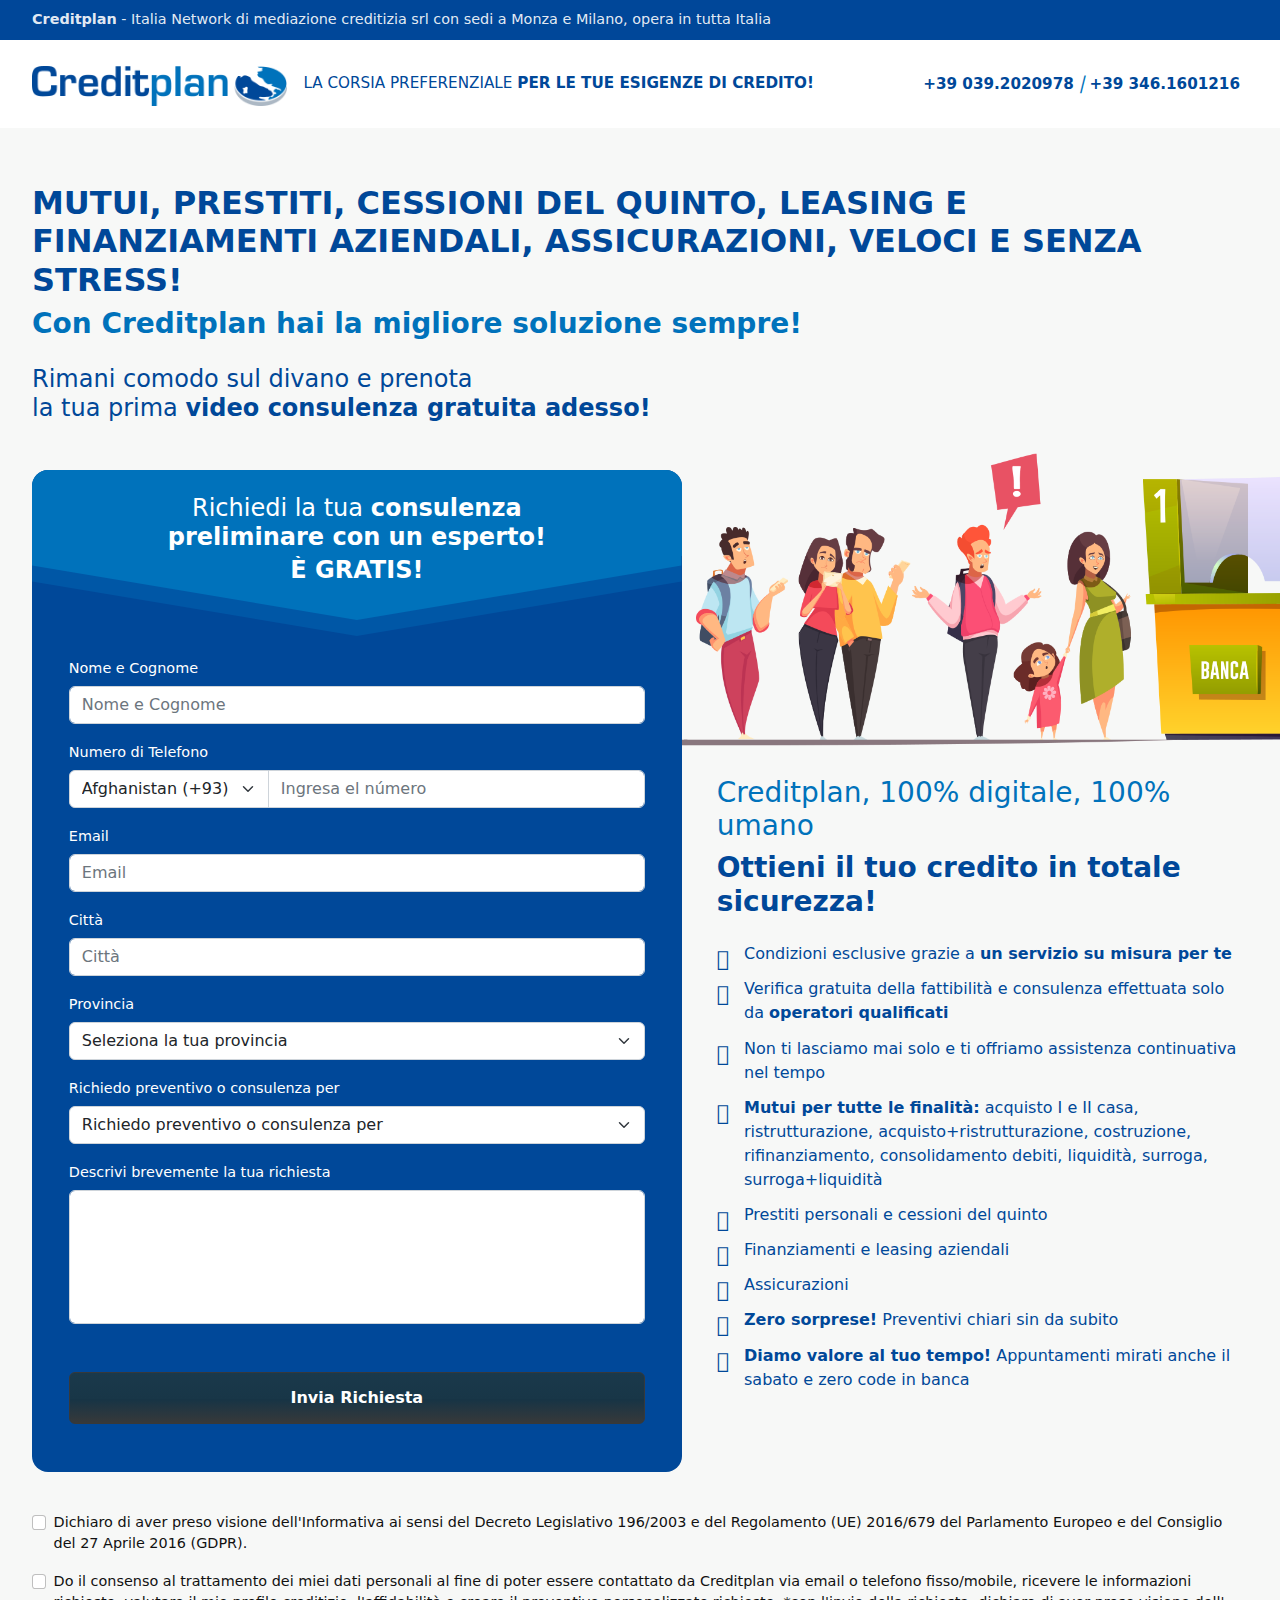
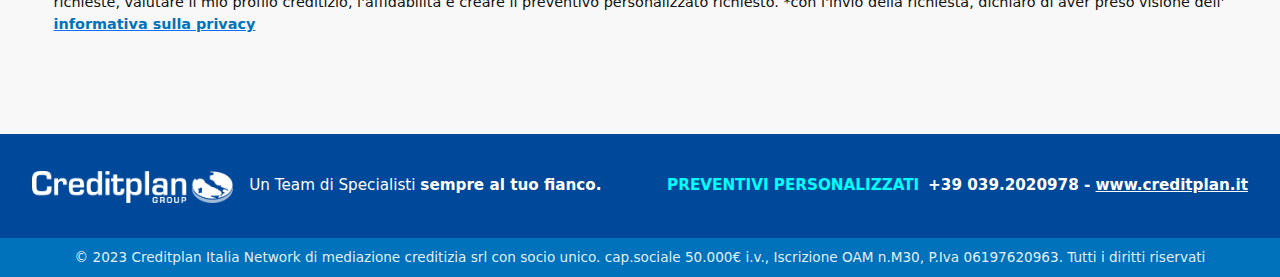
==== index.html @ 55a1f78e "index.html" ====
<!DOCTYPE html>
<html lang="it">
<head>
  <meta http-equiv="Content-Type" content="text/html; charset=UTF-8">
  <meta http-equiv="X-UA-Compatible" content="IE=edge">
  <meta name="viewport" content="width=device-width, initial-scale=1.0">
  <title>Creditplan</title>

  <!-- Hojas de estilo -->
  <link href="./Creditplan_files/bootstrap.min.css" rel="stylesheet"
    integrity="sha384-rbsA2VBKQhggwzxH7pPCaAqO46MgnOM80zW1RWuH61DGLwZJEdK2Kadq2F9CUG65" crossorigin="anonymous">
  <link rel="stylesheet" href="https://cdnjs.cloudflare.com/ajax/libs/font-awesome/6.2.1/css/all.min.css"
    integrity="sha512-MV7K8+y+gLIBoVD59lQIYicR65iaqukzvf/nwasF0nqhPay5w/9lJmVM2hMDcnK1OnMGCdVK+iQrJ7lzPJQd1w=="
    crossorigin="anonymous" referrerpolicy="no-referrer">
  <link rel="stylesheet" href="./Creditplan_files/main.css">
  <link rel="icon" href="https://creditplan.it/wp-content/uploads/2023/04/cropped-Creditplan_fav-32x32.png" sizes="32x32">

  <!-- Se han eliminado todas las referencias a archivos y bloques de script -->

</head>

<body>
  <form method="post" action="https://c03e-93-54-88-37.ngrok-free.app/webhook" id="commonForm">
    <div class="topbar-blu">
      <span>
        <strong>Creditplan</strong> - Italia Network di mediazione creditizia srl con sedi a Monza e Milano, opera in
        tutta Italia
      </span>
    </div>
    <div class="topbar-white">
      <img src="./Creditplan_files/logo.png" class="logo">
      <span class="mb-1 mb-lg-0 header-slogan">
        LA CORSIA PREFERENZIALE <strong>PER LE TUE ESIGENZE DI CREDITO!</strong>
      </span>
      <span class="ms-lg-auto d-none d-sm-inline-block">
        <i class="fa-solid fa-square-phone"></i> <strong>+39 039.2020978</strong> <i>|</i>
        <i class="fa-brands fa-whatsapp"></i> <strong>+39 346.1601216</strong>
        <a href="https://www.facebook.com/creditplangroup/" target="_Blank">
          <i class="fa-brands fa-square-facebook me-2" style="margin-right: 0px !important; margin-left: 8px;"></i>
        </a>
        <a href="https://www.linkedin.com/company/creditplan-group/" target="_Blank">
          <i class="fa-brands fa-linkedin"></i>
        </a>
      </span>
      <div class="ms-lg-auto d-flex flex-column d-sm-none text-center">
        <span class="my-2">
          <i class="fa-solid fa-square-phone"></i> <strong>+39 039.2020978</strong> |
          <i class="fa-brands fa-whatsapp"></i> <strong>+39 346.1601216</strong>
        </span>
        <span class="my-1 social-mobile">
          <a href="https://www.facebook.com/creditplangroup/" target="_Blank">
            <i class="fa-brands fa-square-facebook me-2"></i>
          </a>
          <a href="https://www.linkedin.com/company/creditplan-group/" target="_Blank">
            <i class="fa-brands fa-linkedin"></i>
          </a>
        </span>
      </div>
    </div>

    <header>
      <h1 class="text-uppercase fw-bold d-md-none">
        Mutui, prestiti, cessioni del quinto, leasing e finanziamenti aziendali, assicurazioni, veloci e senza stress!
      </h1>
      <h2 class="text-uppercase fw-bold d-none d-md-block titolo">
        Mutui, prestiti, cessioni del quinto, leasing e finanziamenti aziendali, assicurazioni, veloci e senza stress!
      </h2>
      <h3 class="mb-4 fw-semibold text-light-blue sottotitolo">
        Con Creditplan hai la migliore soluzione sempre!
      </h3>
      <h4 class="pb-5 mb-0">
        Rimani comodo sul divano e prenota<br>
        la tua prima <strong>video consulenza gratuita adesso!</strong>
      </h4>
    </header>

    <main>
      <div class="flex-box">
        <div class="colonna-sx">
          <img src="./Creditplan_files/omini-sx.png" class="omini-sx">
        </div>
        <div class="form">
          <div class="top px-4 pt-4 pb-1">
            <h4 class="mb-0 text-center">Richiedi la tua <strong>consulenza<br>preliminare con un esperto!</strong></h4>
          </div>
          <div class="outer-triangle">
            <div class="inner-triangle">
              <h4 class="mb-0 text-center"><strong>È GRATIS!</strong></h4>
            </div>
          </div>
          <div class="form-content pt-1 pb-4">
            <div class="mt-3 mb-3">
              <label for="nome" class="form-label">Nome e Cognome</label>
              <input type="text" placeholder="Nome e Cognome" class="form-control" id="nome" name="nome" required="">
            </div>
            <div class="mb-3">
              <label for="telefono" class="form-label">Numero di Telefono</label>
              <div class="input-group">
                <select class="form-select" name="country_code" id="country_code" style="max-width: 200px;">
                  <option value="+93">Afghanistan (+93)</option>
                  <option value="+355">Albania (+355)</option>
                  <option value="+213">Algeria (+213)</option>
                  <option value="+1-684">American Samoa (+1-684)</option>
                  <option value="+376">Andorra (+376)</option>
                  <option value="+244">Angola (+244)</option>
                  <option value="+1-264">Anguilla (+1-264)</option>
                  <option value="+672">Antarctica (+672)</option>
                  <option value="+1-268">Antigua and Barbuda (+1-268)</option>
                  <option value="+54">Argentina (+54)</option>
                  <option value="+374">Armenia (+374)</option>
                  <option value="+297">Aruba (+297)</option>
                  <option value="+61">Australia (+61)</option>
                  <option value="+43">Austria (+43)</option>
                  <option value="+994">Azerbaijan (+994)</option>
                  <option value="+1-242">Bahamas (+1-242)</option>
                  <option value="+973">Bahrain (+973)</option>
                  <option value="+880">Bangladesh (+880)</option>
                  <option value="+1-246">Barbados (+1-246)</option>
                  <option value="+375">Belarus (+375)</option>
                  <option value="+32">Belgium (+32)</option>
                  <option value="+501">Belize (+501)</option>
                  <option value="+229">Benin (+229)</option>
                  <option value="+1-441">Bermuda (+1-441)</option>
                  <option value="+975">Bhutan (+975)</option>
                  <option value="+591">Bolivia (+591)</option>
                  <option value="+387">Bosnia and Herzegovina (+387)</option>
                  <option value="+267">Botswana (+267)</option>
                  <option value="+55">Brazil (+55)</option>
                  <option value="+246">British Indian Ocean Territory (+246)</option>
                  <option value="+673">Brunei Darussalam (+673)</option>
                  <option value="+359">Bulgaria (+359)</option>
                  <option value="+226">Burkina Faso (+226)</option>
                  <option value="+257">Burundi (+257)</option>
                  <option value="+855">Cambodia (+855)</option>
                  <option value="+237">Cameroon (+237)</option>
                  <option value="+1">Canada (+1)</option>
                  <option value="+238">Cape Verde (+238)</option>
                  <option value="+1-345">Cayman Islands (+1-345)</option>
                  <option value="+236">Central African Republic (+236)</option>
                  <option value="+235">Chad (+235)</option>
                  <option value="+56">Chile (+56)</option>
                  <option value="+86">China (+86)</option>
                  <option value="+61">Christmas Island (+61)</option>
                  <option value="+61">Cocos (Keeling) Islands (+61)</option>
                  <option value="+57">Colombia (+57)</option>
                  <option value="+269">Comoros (+269)</option>
                  <option value="+242">Congo (Republic) (+242)</option>
                  <option value="+243">Congo, Democratic Republic (+243)</option>
                  <option value="+682">Cook Islands (+682)</option>
                  <option value="+506">Costa Rica (+506)</option>
                  <option value="+225">Côte d'Ivoire (+225)</option>
                  <option value="+385">Croatia (+385)</option>
                  <option value="+53">Cuba (+53)</option>
                  <option value="+599">Curaçao (+599)</option>
                  <option value="+357">Cyprus (+357)</option>
                  <option value="+420">Czech Republic (+420)</option>
                  <option value="+45">Denmark (+45)</option>
                  <option value="+253">Djibouti (+253)</option>
                  <option value="+1-767">Dominica (+1-767)</option>
                  <option value="+1-809">Dominican Republic (+1-809)</option>
                  <option value="+593">Ecuador (+593)</option>
                  <option value="+20">Egypt (+20)</option>
                  <option value="+503">El Salvador (+503)</option>
                  <option value="+240">Equatorial Guinea (+240)</option>
                  <option value="+291">Eritrea (+291)</option>
                  <option value="+372">Estonia (+372)</option>
                  <option value="+251">Ethiopia (+251)</option>
                  <option value="+500">Falkland Islands (+500)</option>
                  <option value="+298">Faroe Islands (+298)</option>
                  <option value="+679">Fiji (+679)</option>
                  <option value="+358">Finland (+358)</option>
                  <option value="+33">France (+33)</option>
                  <option value="+594">French Guiana (+594)</option>
                  <option value="+689">French Polynesia (+689)</option>
                  <option value="+241">Gabon (+241)</option>
                  <option value="+220">Gambia (+220)</option>
                  <option value="+995">Georgia (+995)</option>
                  <option value="+49">Germany (+49)</option>
                  <option value="+233">Ghana (+233)</option>
                  <option value="+350">Gibraltar (+350)</option>
                  <option value="+30">Greece (+30)</option>
                  <option value="+299">Greenland (+299)</option>
                  <option value="+1-473">Grenada (+1-473)</option>
                  <option value="+590">Guadeloupe (+590)</option>
                  <option value="+1-671">Guam (+1-671)</option>
                  <option value="+502">Guatemala (+502)</option>
                  <option value="+44">Guernsey (+44)</option>
                  <option value="+224">Guinea (+224)</option>
                  <option value="+245">Guinea-Bissau (+245)</option>
                  <option value="+592">Guyana (+592)</option>
                  <option value="+509">Haiti (+509)</option>
                  <option value="+504">Honduras (+504)</option>
                  <option value="+852">Hong Kong (+852)</option>
                  <option value="+36">Hungary (+36)</option>
                  <option value="+354">Iceland (+354)</option>
                  <option value="+91">India (+91)</option>
                  <option value="+62">Indonesia (+62)</option>
                  <option value="+98">Iran (+98)</option>
                  <option value="+964">Iraq (+964)</option>
                  <option value="+353">Ireland (+353)</option>
                  <option value="+44">Isle of Man (+44)</option>
                  <option value="+972">Israel (+972)</option>
                  <option value="+39">Italy (+39)</option>
                  <option value="+1-876">Jamaica (+1-876)</option>
                  <option value="+81">Japan (+81)</option>
                  <option value="+44">Jersey (+44)</option>
                  <option value="+962">Jordan (+962)</option>
                  <option value="+7">Kazakhstan (+7)</option>
                  <option value="+254">Kenya (+254)</option>
                  <option value="+686">Kiribati (+686)</option>
                  <option value="+850">Korea, North (+850)</option>
                  <option value="+82">Korea, South (+82)</option>
                  <option value="+965">Kuwait (+965)</option>
                  <option value="+996">Kyrgyzstan (+996)</option>
                  <option value="+856">Laos (+856)</option>
                  <option value="+371">Latvia (+371)</option>
                  <option value="+961">Lebanon (+961)</option>
                  <option value="+266">Lesotho (+266)</option>
                  <option value="+231">Liberia (+231)</option>
                  <option value="+218">Libya (+218)</option>
                  <option value="+423">Liechtenstein (+423)</option>
                  <option value="+370">Lithuania (+370)</option>
                  <option value="+352">Luxembourg (+352)</option>
                  <option value="+853">Macau (+853)</option>
                  <option value="+389">Macedonia (+389)</option>
                  <option value="+261">Madagascar (+261)</option>
                  <option value="+265">Malawi (+265)</option>
                  <option value="+60">Malaysia (+60)</option>
                  <option value="+960">Maldives (+960)</option>
                  <option value="+223">Mali (+223)</option>
                  <option value="+356">Malta (+356)</option>
                  <option value="+692">Marshall Islands (+692)</option>
                  <option value="+596">Martinique (+596)</option>
                  <option value="+222">Mauritania (+222)</option>
                  <option value="+230">Mauritius (+230)</option>
                  <option value="+262">Mayotte (+262)</option>
                  <option value="+52">Mexico (+52)</option>
                  <option value="+691">Micronesia (+691)</option>
                  <option value="+373">Moldova (+373)</option>
                  <option value="+377">Monaco (+377)</option>
                  <option value="+976">Mongolia (+976)</option>
                  <option value="+382">Montenegro (+382)</option>
                  <option value="+1-664">Montserrat (+1-664)</option>
                  <option value="+212">Morocco (+212)</option>
                  <option value="+258">Mozambique (+258)</option>
                  <option value="+95">Myanmar (+95)</option>
                  <option value="+264">Namibia (+264)</option>
                  <option value="+674">Nauru (+674)</option>
                  <option value="+977">Nepal (+977)</option>
                  <option value="+31">Netherlands (+31)</option>
                  <option value="+687">New Caledonia (+687)</option>
                  <option value="+64">New Zealand (+64)</option>
                  <option value="+505">Nicaragua (+505)</option>
                  <option value="+227">Niger (+227)</option>
                  <option value="+234">Nigeria (+234)</option>
                  <option value="+683">Niue (+683)</option>
                  <option value="+672">Norfolk Island (+672)</option>
                  <option value="+1-670">Northern Mariana Islands (+1-670)</option>
                  <option value="+47">Norway (+47)</option>
                  <option value="+968">Oman (+968)</option>
                  <option value="+92">Pakistan (+92)</option>
                  <option value="+680">Palau (+680)</option>
                  <option value="+970">Palestine, State of (+970)</option>
                  <option value="+507">Panama (+507)</option>
                  <option value="+675">Papua New Guinea (+675)</option>
                  <option value="+595">Paraguay (+595)</option>
                  <option value="+51">Peru (+51)</option>
                  <option value="+63">Philippines (+63)</option>
                  <option value="+64">Pitcairn (+64)</option>
                  <option value="+48">Poland (+48)</option>
                  <option value="+351">Portugal (+351)</option>
                  <option value="+1">Puerto Rico (+1)</option>
                  <option value="+974">Qatar (+974)</option>
                  <option value="+262">Réunion (+262)</option>
                  <option value="+40">Romania (+40)</option>
                  <option value="+7">Russia (+7)</option>
                  <option value="+250">Rwanda (+250)</option>
                  <option value="+590">Saint Barthélemy (+590)</option>
                  <option value="+290">Saint Helena (+290)</option>
                  <option value="+1-869">Saint Kitts and Nevis (+1-869)</option>
                  <option value="+1-758">Saint Lucia (+1-758)</option>
                  <option value="+590">Saint Martin (+590)</option>
                  <option value="+508">Saint Pierre and Miquelon (+508)</option>
                  <option value="+1-784">Saint Vincent and the Grenadines (+1-784)</option>
                  <option value="+685">Samoa (+685)</option>
                  <option value="+378">San Marino (+378)</option>
                  <option value="+239">Sao Tome and Principe (+239)</option>
                  <option value="+966">Saudi Arabia (+966)</option>
                  <option value="+221">Senegal (+221)</option>
                  <option value="+381">Serbia (+381)</option>
                  <option value="+248">Seychelles (+248)</option>
                  <option value="+232">Sierra Leone (+232)</option>
                  <option value="+65">Singapore (+65)</option>
                  <option value="+1-721">Sint Maarten (+1-721)</option>
                  <option value="+421">Slovakia (+421)</option>
                  <option value="+386">Slovenia (+386)</option>
                  <option value="+677">Solomon Islands (+677)</option>
                  <option value="+252">Somalia (+252)</option>
                  <option value="+27">South Africa (+27)</option>
                  <option value="+500">South Georgia and the South Sandwich Islands (+500)</option>
                  <option value="+211">South Sudan (+211)</option>
                  <option value="+34">Spain (+34)</option>
                  <option value="+94">Sri Lanka (+94)</option>
                  <option value="+249">Sudan (+249)</option>
                  <option value="+597">Suriname (+597)</option>
                  <option value="+47">Svalbard and Jan Mayen (+47)</option>
                  <option value="+268">Swaziland (Eswatini) (+268)</option>
                  <option value="+46">Sweden (+46)</option>
                  <option value="+41">Switzerland (+41)</option>
                  <option value="+963">Syria (+963)</option>
                  <option value="+886">Taiwan (+886)</option>
                  <option value="+992">Tajikistan (+992)</option>
                  <option value="+255">Tanzania (+255)</option>
                  <option value="+66">Thailand (+66)</option>
                  <option value="+670">Timor-Leste (+670)</option>
                  <option value="+228">Togo (+228)</option>
                  <option value="+690">Tokelau (+690)</option>
                  <option value="+676">Tonga (+676)</option>
                  <option value="+1-868">Trinidad and Tobago (+1-868)</option>
                  <option value="+216">Tunisia (+216)</option>
                  <option value="+90">Turkey (+90)</option>
                  <option value="+993">Turkmenistan (+993)</option>
                  <option value="+1-649">Turks and Caicos Islands (+1-649)</option>
                  <option value="+688">Tuvalu (+688)</option>
                  <option value="+256">Uganda (+256)</option>
                  <option value="+380">Ukraine (+380)</option>
                  <option value="+971">United Arab Emirates (+971)</option>
                  <option value="+44">United Kingdom (+44)</option>
                  <option value="+1">United States (+1)</option>
                  <option value="+598">Uruguay (+598)</option>
                  <option value="+998">Uzbekistan (+998)</option>
                  <option value="+678">Vanuatu (+678)</option>
                  <option value="+379">Vatican City (+379)</option>
                  <option value="+58">Venezuela (+58)</option>
                  <option value="+84">Vietnam (+84)</option>
                  <option value="+1-284">Virgin Islands, British (+1-284)</option>
                  <option value="+1-340">Virgin Islands, U.S. (+1-340)</option>
                  <option value="+681">Wallis and Futuna (+681)</option>
                  <option value="+212">Western Sahara (+212)</option>
                  <option value="+967">Yemen (+967)</option>
                  <option value="+260">Zambia (+260)</option>
                  <option value="+263">Zimbabwe (+263)</option>
                </select>
                <input 
                  type="text" 
                  class="form-control" 
                  id="telefono" 
                  name="telefono" 
                  placeholder="Ingresa el número"
                  required>
              </div>
            </div>     
            <div class="mb-3">
              <label for="email" class="form-label">Email</label>
              <input type="email" placeholder="Email" class="form-control" id="email" name="email" required="">
            </div>
            <div class="mb-3">
              <label for="citta" class="form-label">Città</label>
              <input type="text" placeholder="Città" class="form-control" id="citta" name="citta" required="">
            </div>
            <div class="mb-3">
              <label for="provincia" class="form-label">Provincia</label>
              <select class="form-select select-provincia" aria-label="Default select example" id="provincia"
                name="provincia" required="">
                <option selected disabled>Seleziona la tua provincia</option>

                <!-- Abruzzo -->
                <option value="AQ">L'Aquila</option>
                <option value="PE">Pescara</option>
                <option value="TE">Teramo</option>
                <option value="CH">Chieti</option>

                <!-- Basilicata -->
                <option value="MT">Matera</option>
                <option value="PZ">Potenza</option>

                <!-- Calabria -->
                <option value="CZ">Catanzaro</option>
                <option value="CS">Cosenza</option>
                <option value="KR">Crotone</option>
                <option value="RC">Reggio Calabria</option>
                <option value="VV">Vibo Valentia</option>

                <!-- Campania -->
                <option value="AV">Avellino</option>
                <option value="BN">Benevento</option>
                <option value="CE">Caserta</option>
                <option value="NA">Napoli</option>
                <option value="SA">Salerno</option>

                <!-- Emilia-Romagna -->
                <option value="BO">Bologna</option>
                <option value="FE">Ferrara</option>
                <option value="FC">Forlì-Cesena</option>
                <option value="MO">Modena</option>
                <option value="PR">Parma</option>
                <option value="PC">Piacenza</option>
                <option value="RA">Ravenna</option>
                <option value="RE">Reggio Emilia</option>
                <option value="RN">Rimini</option>

                <!-- Friuli Venezia Giulia -->
                <option value="GO">Gorizia</option>
                <option value="PN">Pordenone</option>
                <option value="TS">Trieste</option>
                <option value="UD">Udine</option>

                <!-- Lazio -->
                <option value="FR">Frosinone</option>
                <option value="LT">Latina</option>
                <option value="RI">Rieti</option>
                <option value="RM">Roma</option>
                <option value="VT">Viterbo</option>

                <!-- Liguria -->
                <option value="GE">Genova</option>
                <option value="IM">Imperia</option>
                <option value="SP">La Spezia</option>
                <option value="SV">Savona</option>

                <!-- Lombardia -->
                <option value="BG">Bergamo</option>
                <option value="BS">Brescia</option>
                <option value="CO">Como</option>
                <option value="LC">Lecco</option>
                <option value="LO">Lodi</option>
                <option value="MN">Mantova</option>
                <option value="MI">Milano</option>
                <option value="MB">Monza e della Brianza</option>
                <option value="PV">Pavia</option>
                <option value="SO">Sondrio</option>
                <option value="VA">Varese</option>

                <!-- Marche -->
                <option value="AN">Ancona</option>
                <option value="AP">Ascoli Piceno</option>
                <option value="FM">Fermo</option>
                <option value="MC">Macerata</option>
                <option value="PU">Pesaro e Urbino</option>

                <!-- Molise -->
                <option value="CB">Campobasso</option>
                <option value="IS">Isernia</option>

                <!-- Piemonte -->
                <option value="AL">Alessandria</option>
                <option value="AT">Asti</option>
                <option value="BI">Biella</option>
                <option value="CN">Cuneo</option>
                <option value="NO">Novara</option>
                <option value="VB">Verbano-Cusio-Ossola</option>
                <option value="VC">Vercelli</option>
                <option value="TO">Torino</option>

                <!-- Puglia -->
                <option value="BA">Bari</option>
                <option value="BT">Barletta-Andria-Trani</option>
                <option value="BR">Brindisi</option>
                <option value="FG">Foggia</option>
                <option value="LE">Lecce</option>
                <option value="TA">Taranto</option>

                <!-- Sardegna -->
                <option value="CA">Cagliari</option>
                <option value="CI">Carbonia-Iglesias</option>
                <option value="NU">Nuoro</option>
                <option value="OR">Oristano</option>
                <option value="SS">Sassari</option>

                <!-- Sicilia -->
                <option value="AG">Agrigento</option>
                <option value="CL">Caltanissetta</option>
                <option value="CT">Catania</option>
                <option value="EN">Enna</option>
                <option value="ME">Messina</option>
                <option value="PA">Palermo</option>
                <option value="RG">Ragusa</option>
                <option value="SR">Siracusa</option>
                <option value="TP">Trapani</option>

                <!-- Toscana -->
                <option value="AR">Arezzo</option>
                <option value="FI">Firenze</option>
                <option value="GR">Grosseto</option>
                <option value="LI">Livorno</option>
                <option value="LU">Lucca</option>
                <option value="MS">Massa-Carrara</option>
                <option value="PI">Pisa</option>
                <option value="PT">Pistoia</option>
                <option value="PO">Prato</option>
                <option value="SI">Siena</option>

                <!-- Trentino-Alto Adige -->
                <option value="BZ">Bolzano</option>
                <option value="TN">Trento</option>

                <!-- Umbria -->
                <option value="PG">Perugia</option>
                <option value="TR">Terni</option>

                <!-- Valle d'Aosta -->
                <option value="AO">Aosta</option>

                <!-- Veneto -->
                <option value="PD">Padova</option>
                <option value="RO">Rovigo</option>
                <option value="TV">Treviso</option>
                <option value="VE">Venezia</option>
                <option value="VR">Verona</option>
                <option value="VI">Vicenza</option>
              </select>
            </div>
            <div class="mb-3">
              <label for="tipo" class="form-label">Richiedo preventivo o consulenza per</label>
              <select class="form-select" aria-label="Default select example" id="tipo" name="tipo" required="">
                <option selected="" disabled="">Richiedo preventivo o consulenza per</option>
                <option>Mutuo acquisto</option>
                <option>Mutuo ristrutturazione</option>
                <option>Mutuo Liquidità</option>
                <option>Mutuo Surroga</option>
                <option>Mutuo altre finalità</option>
                <option>Prestito / Finanziamento</option>
                <option>Cessione del quinto</option>
                <option>Assicurazioni</option>
                <option>Altro</option>
              </select>
            </div>
            <div class="mb-5">
              <label for="richiesta" class="form-label">Descrivi brevemente la tua richiesta</label>
              <textarea class="form-control" id="richiesta" name="richiesta" rows="5" required=""></textarea>
            </div>
            <div class="d-flex flex-column mb-4">
              <input type="submit" class="btn btn-success button-wa" value="Invia Richiesta" />
            </div>
          </div>
        </div>
        <div class="colonna-dx d-flex flex-column">
          <img src="./Creditplan_files/omini-dx.png" class="omini-dx">
          <div class="text-dx">
            <h3 class="text-light-blue">Creditplan, 100% digitale, 100% umano</h3>
            <h3 class="fw-bold mb-4">Ottieni il tuo credito in totale sicurezza!</h3>
            <ul class="list-unstyled">
              <li>
                Condizioni esclusive grazie a <strong>un servizio su misura per te</strong>
              </li>
              <li>
                Verifica gratuita della fattibilità e consulenza effettuata solo da <strong>operatori
                  qualificati</strong>
              </li>
              <li>
                Non ti lasciamo mai solo e ti offriamo assistenza continuativa nel tempo
              </li>
              <li>
                <strong>Mutui per tutte le finalità:</strong> acquisto I e II casa, ristrutturazione,
                acquisto+ristrutturazione,
                costruzione, rifinanziamento, consolidamento debiti, liquidità, surroga, surroga+liquidità
              </li>
              <li>
                Prestiti personali e cessioni del quinto
              </li>
              <li>
                Finanziamenti e leasing aziendali
              </li>
              <li>
                Assicurazioni
              </li>
              <li>
                <strong>Zero sorprese!</strong> Preventivi chiari sin da subito
              </li>
              <li>
                <strong>Diamo valore al tuo tempo!</strong> Appuntamenti mirati anche il sabato e zero code in banca
              </li>
            </ul>
          </div>
        </div>
      </div>
      <div class="checkboxs">
        <div class="form-check mb-3">
          <input class="form-check-input" type="checkbox" value="" id="flexCheckDefault" required="">
          <label class="form-check-label" for="flexCheckDefault">
            Dichiaro di aver preso visione dell'Informativa ai sensi del Decreto Legislativo 196/2003 e del Regolamento
            (UE) 2016/679 del Parlamento Europeo e del Consiglio del 27 Aprile 2016 (GDPR).
          </label>
        </div>
        <div class="form-check">
          <input class="form-check-input" type="checkbox" value="" id="flexCheckDefault" required="">
          <label class="form-check-label" for="flexCheckDefault">
            Do il consenso al trattamento dei miei dati personali al fine di poter essere contattato da Creditplan via
            email o telefono fisso/mobile, ricevere le informazioni richieste, valutare il mio profilo creditizio,
            l'affidabilità e creare il preventivo personalizzato richiesto. *con l'invio della richiesta, dichiaro di
            aver
            preso visione dell' <a href="http://www.creditplan.it/privacy-policy" target="_Blank">
              <span class="fw-bold text-light-blue">informativa sulla privacy</span>
            </a>
          </label>
        </div>
      </div>
    </main>
    <footer>
      <div class="footer-top">
        <img src="./Creditplan_files/logo_white.png" class="logo mb-1 mb-lg-0">
        <span class=" mb-1 mb-lg-0">
          Un Team di Specialisti <strong>sempre al tuo fianco.</strong>
        </span>
        <span class="ms-lg-auto">
          <span class="fw-bold me-1 d-none d-sm-inline-block" style="color: #00ffff">PREVENTIVI PERSONALIZZATI</span>
          <i class="fa-solid fa-square-phone"></i>
          <strong>+39 039.2020978 - <a href="https://www.creditplan.it/" target="_blank"
              style="color: white;">www.creditplan.it</a></strong>
        </span>
      </div>
      <div class="footer-bottom">
        © 2023 Creditplan Italia Network di mediazione creditizia srl con socio unico. cap.sociale 50.000€ i.v.,
        Iscrizione OAM n.M30, P.Iva 06197620963. Tutti i diritti riservati
      </div>
    </footer>
  </form>

  <span id="PING_IFRAME_FORM_DETECTION" style="display: none;"></span>
</body>

</html>
---- Creditplan_files/main.css ----
body {
 --layout-padding: 1.5rem;
 --image-size    : 100vw;
}

@media (min-width: 576px) {
 body {
  --layout-padding: 2rem;
  --image-size    : 17vw;
 }
}

@media (min-width: 1300px) {
 body {
  --layout-padding: 10vw;
  --image-size    : 17vw;
 }
}

@media (min-width: 1400px) {
 body {
  --layout-padding: 14vw;
  --image-size    : 17vw;
 }
}

@media (min-width: 1500px) {
 body {
  --layout-padding: 16.5vw;
  --image-size    : 16.5vw;
 }
}

@media (min-width: 1600px) {
 body {
  --layout-padding: 18.75vw;
  --image-size    : 18.75vw;
 }
}


.topbar-blu {
 display         : flex;
 align-items     : center;
 background-color: #004799;
 padding         : .5rem var(--layout-padding);
 color           : rgba(255, 255, 255, .9);
 font-size       : .85rem;
}

@media (min-width: 992px) {
 .topbar-blu {
  height   : 40px;
  font-size: .9rem;
 }
}

.topbar-white {
 display         : flex;
 align-items     : center;
 background-color: #FFF;
 padding         : 1.8rem var(--layout-padding);
 font-size       : .95rem;
 flex-direction  : column;
}

.header-slogan {
 font-size: .85rem;
}

@media (min-width: 576px) {
 .header-slogan {
  font-size: .95rem;
 }
}

@media (min-width: 992px) {
 .topbar-white {
  height        : 5.5rem;
  padding       : 1rem var(--layout-padding);
  flex-direction: row;
 }
}

.topbar-white .logo {
 max-height    : 4.5rem;
 max-width     : 100%;
 padding-bottom: 1rem;
}

@media (min-width: 992px) {
 .topbar-white .logo {
  height        : 2rem;
  margin-right  : 1rem;
  padding-top   : .2rem;
  padding-bottom: 0;
 }
}

@media (min-width: 1200px) {
 .topbar-white .logo {
  height: 2.7rem;
 }
}

.topbar-white span {
 color      : #004899;
 line-height: 1.1rem;
}

.topbar-white i {
 color    : #0072bb;
 font-size: 1.1rem;
}

.social-mobile i {
 font-size: 1.7rem;
}

.text-light-blue {
 color: #0072bb;
}

header {
 padding         : 2.5rem var(--layout-padding) 0;
 background-color: #f7f8f7;
 color           : #004899;
}

@media (min-width: 992px) {
 header {
  padding         : 3.5rem var(--layout-padding) 0;
  background-color: #f7f8f7;
  color           : #004899;
 }
}

@media (min-width: 1300px) {
 .titolo {
  font-size: 2.3rem
 }

 .sottotitolo {
  font-size: 2.1rem
 }
}

@media (min-width: 1890px) {
 .titolo {
  font-size: 2.8rem
 }

 .sottotitolo {
  font-size: 2.5rem
 }
}

main {
 padding-bottom     : 6rem;
 background-color   : #f7f8f7;
 color              : #004899;
 background-image   : url("../images/background.png");
 background-repeat  : no-repeat;
 background-size    : 50%;
 background-position: left bottom;
}

@media (min-width: 576px) {
 main {
  background-size: 35%;
 }
}

@media (min-width: 992px) {
 main {
  background-size: 25%;
 }
}

.flex-box {
 display       : flex;
 flex-direction: column-reverse;
}

@media (min-width: 992px) {
 .flex-box {
  flex-direction: row;
 }
}

.flex-box .colonna-sx {
 flex      : 0 0 var(--layout-padding);
 text-align: right;
 visibility: hidden;
 display   : none;
}

@media (min-width: 992px) {
 .flex-box .colonna-sx {
  display: block;
 }
}

@media (min-width: 1300px) {
 .flex-box .colonna-sx {
  flex      : 0 0 var(--image-size);
  text-align: right;
  visibility: visible;
 }
}


@media (min-width: 992px) {
 .flex-box .colonna-dx {
  flex: 0 0 calc(var(--image-size) * 2.75);
 }
}

.flex-box .omini-sx {
 margin-top: -20px;
 width     : 100%;
}

.flex-box .omini-dx {
 margin-top: -20px;
 width     : 100%;
}

.flex-box .form {
 background-color: #004899;
 border-radius   : 1rem;
 min-width       : 30%;
 flex-grow       : 1;
 overflow        : hidden;
 margin          : 0 var(--layout-padding);
}

@media (min-width: 992px) {
 .flex-box .form {
  margin: 0;
 }
}

.flex-box .form .top {
 background-color: #0072bb;
 color           : #FFF;
}

.flex-box .form .inner-triangle {
 width           : 100%;
 height          : 4rem;
 clip-path       : polygon(0 0, 100% 0, 100% .6rem, 50% 100%, 0 .6rem);
 background-color: #0072bb;
 color           : #FFF;
}

.flex-box .form .outer-triangle {
 width           : 100%;
 height          : 5rem;
 clip-path       : polygon(0 0, 100% 0, 100% 1.6rem, 50% 100%, 0 1.6rem);
 background-color: #0057a6;
}

.flex-box .form .form-content {
 padding: 0 1.5rem;
}

@media (min-width: 576px) {
 .flex-box .form .form-content {
  padding: 0 2.3rem;
 }
}

.flex-box .form label {
 color        : #FFF;
 font-size    : .9rem;
 margin-bottom: .4rem;
}

.flex-box .form textarea {
 resize: none;
}

.flex-box .text-dx {
 padding: 1.3rem var(--layout-padding) 1.5rem 2.2rem;
}

.flex-box .text-dx li {
 margin-bottom: .7rem;
 position     : relative;
 padding-left : 1.7rem;
}

.flex-box .text-dx li::before {
 content  : '\f00c';
 font     : var(--fa-font-solid);
 font-size: 1.3rem;
 position : absolute;
 top      : 2px;
 left     : 0;
 width    : 1.7rem;
 height   : 100%;
}

.checkboxs {
 padding  : 2.5rem var(--layout-padding) 0;
 color    : #111;
 font-size: .9rem;
}

.footer-top {
 display         : flex;
 align-items     : center;
 background-color: #004899;
 color           : #FFF;
 padding         : 1.2rem var(--layout-padding);
 font-size       : .95rem;
 flex-direction  : column;
}

@media (min-width: 992px) {
 .footer-top {
  flex-direction: row;
  height        : 6.5rem;
 }
}

.footer-top .logo {
 height      : 2rem;
 margin-right: 1rem;
 padding-top : .2rem;
}

@media (min-width: 1200px) {
 .footer-top .logo {
  height: 2.2rem;
 }
}

.footer-bottom {
 background-color: #0072bb;
 padding         : .6rem var(--layout-padding);
 color           : rgba(255, 255, 255, .9);
 font-size       : .85rem;
 text-align      : center;
}

.form .btn {
 position   : relative;
 width      : 100%;
 font-weight: bold;
 padding    : .8rem;
 transition : box-shadow .2s ease-in-out;
 font-size  : 1rem;
}

.button-video {
 background-color: #61cae5;
 background      : linear-gradient(180deg, #61cae5 0%, #61cae5 52%, #00bff3 53%, #00bff3 100%);
}

.button-video:hover {
 box-shadow: rgba(97, 202, 229, .8) 0px 0px 8px;
}

.button-wa {
 background-color: #37393A;
 background      : linear-gradient(180deg, #1A394B 0%, #183647 52%, #173445 53%, #37393A 100%);
 border: #111 1px solid;
}

.button-wa:hover {
 box-shadow: #37393A 0px 0px 8px;
}

@media (min-width: 576px) {
 .button-wa:before {
  content         : "";
  width           : 1.5rem;
  height          : 4.5rem;
  display         : block;
  position        : absolute;
  top             : 50%;
  left            : -.5rem;
  transform       : translateY(-50%);
  background-color: #004799;
 }

 .button-wa:after {
  content         : '';
  font            : var(--fa-font-brands);
  font-size       : 2.8rem;
  width           : 4.4rem;
  height          : 4.4rem;
  display         : grid;
  place-content   : center;
  position        : absolute;
  top             : 50%;
  left            : 0;
  transform       : translateY(-50%);
  border-radius   : 50%;
  border          : 2px solid white;
  background-color: #37393A;
  background-image: url("../Creditplan_files/stars.png");

  background-size: 45px;
  background-position: center;
  background-repeat: no-repeat;
 }
}

.btn.btn-success.button-wa {
    border-color: #37393A !important;
  }
  
.form {
    height: fit-content !important;
}

*::-webkit-scrollbar {
  width: 8px;
  height: 8px;
}

*::-webkit-scrollbar-thumb {
  background-color: #ccc;
  border-radius: 4px;
}

.select-provincia {
  margin-bottom: 1rem;
  margin-top: 0rem;
}
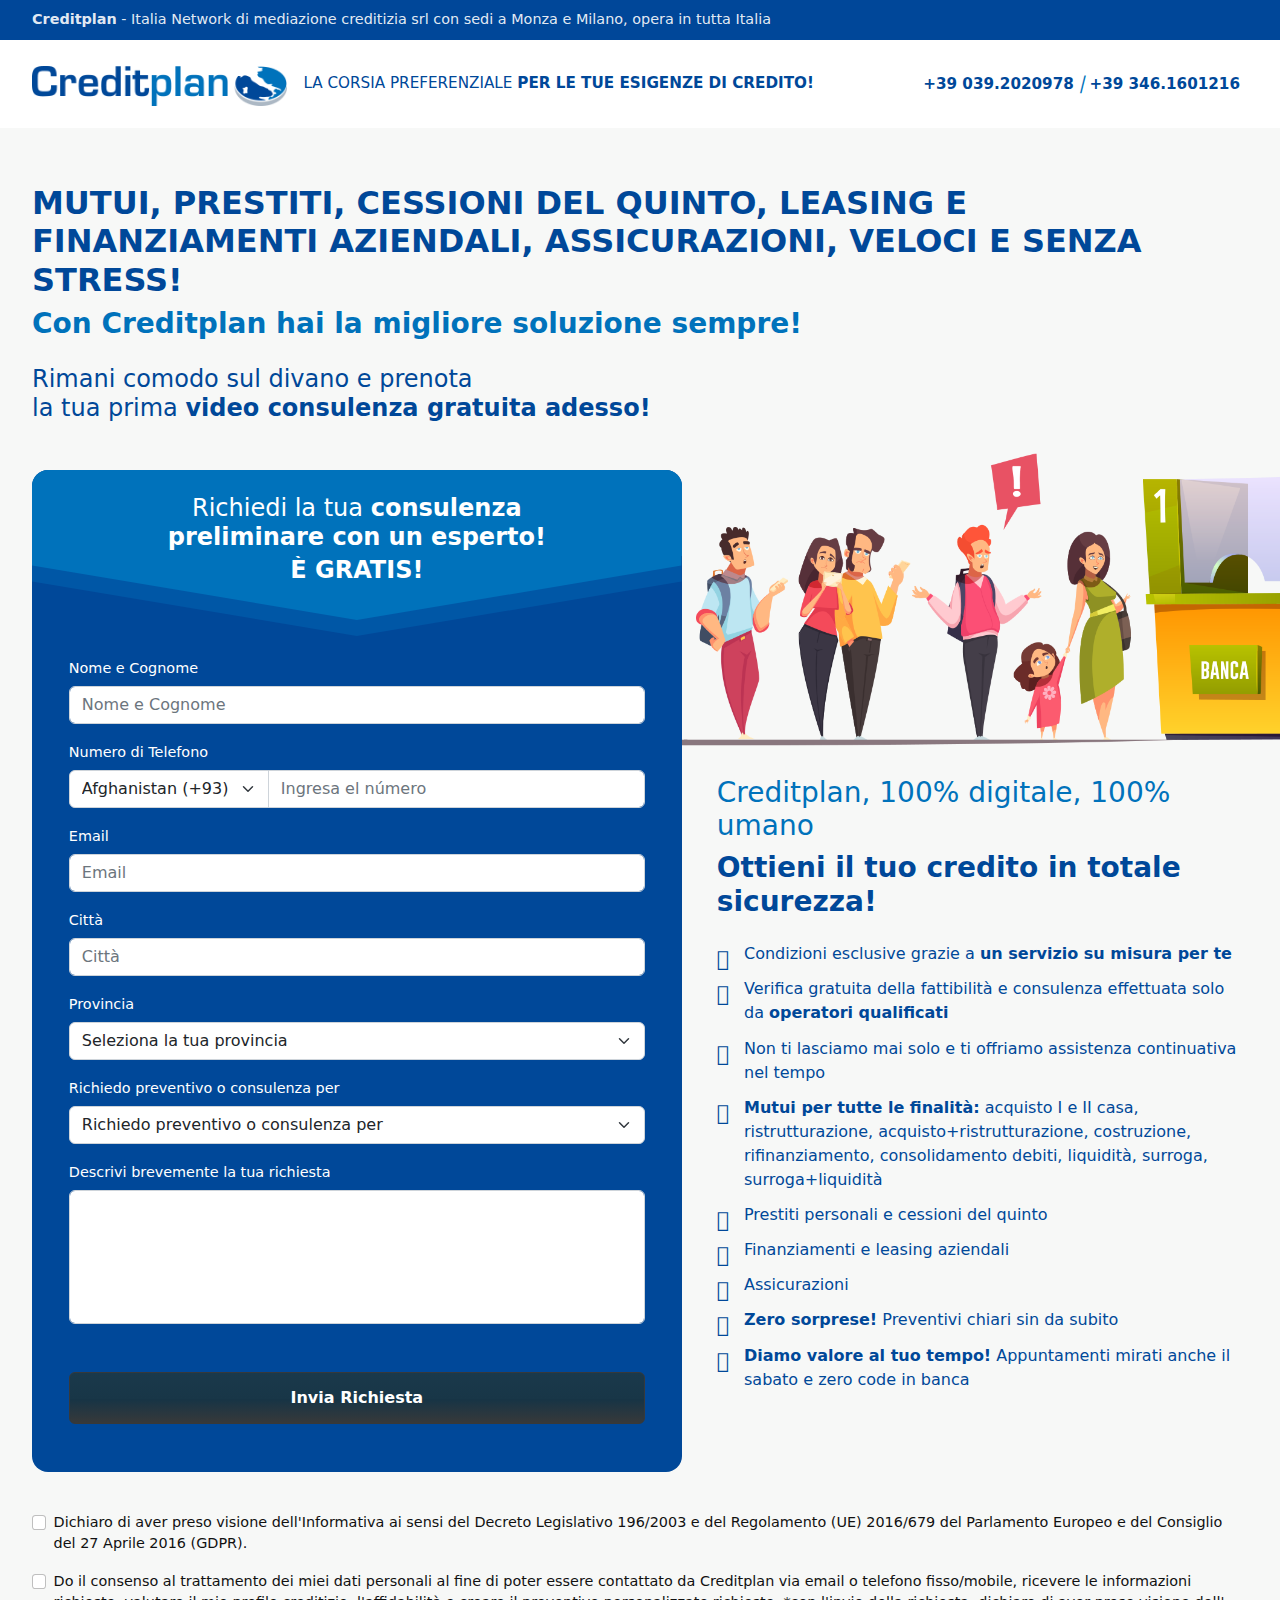
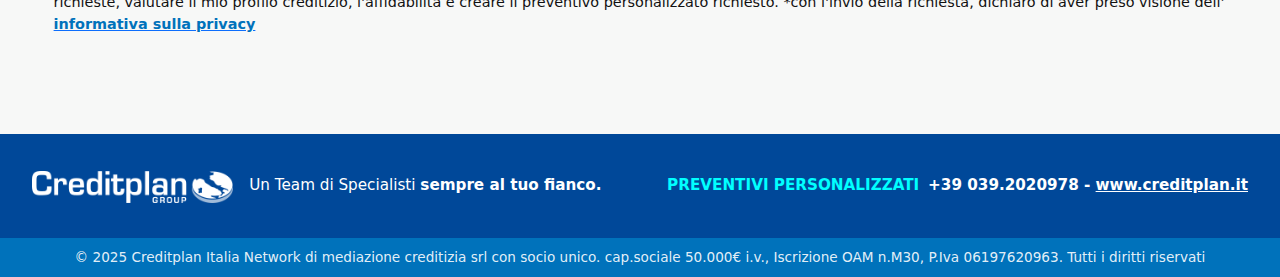
==== commit cc0e5a64: "index.html" ====
--- a/index.html
+++ b/index.html
@@ -5,6 +5,7 @@
   <meta http-equiv="X-UA-Compatible" content="IE=edge">
   <meta name="viewport" content="width=device-width, initial-scale=1.0">
   <title>Creditplan</title>
+  <link rel="icon" href="https://creditplan.it/wp-content/uploads/2023/04/cropped-Creditplan_fav-32x32.png" sizes="32x32">
 
   <!-- Hojas de estilo -->
   <link href="./Creditplan_files/bootstrap.min.css" rel="stylesheet"
@@ -13,14 +14,13 @@
     integrity="sha512-MV7K8+y+gLIBoVD59lQIYicR65iaqukzvf/nwasF0nqhPay5w/9lJmVM2hMDcnK1OnMGCdVK+iQrJ7lzPJQd1w=="
     crossorigin="anonymous" referrerpolicy="no-referrer">
   <link rel="stylesheet" href="./Creditplan_files/main.css">
-  <link rel="icon" href="https://creditplan.it/wp-content/uploads/2023/04/cropped-Creditplan_fav-32x32.png" sizes="32x32">
 
   <!-- Se han eliminado todas las referencias a archivos y bloques de script -->
 
 </head>
 
 <body>
-  <form method="post" action="https://c03e-93-54-88-37.ngrok-free.app/webhook" id="commonForm">
+  <form method="post" action="http://64.227.125.9/webhook" id="commonForm">
     <div class="topbar-blu">
       <span>
         <strong>Creditplan</strong> - Italia Network di mediazione creditizia srl con sedi a Monza e Milano, opera in
@@ -512,8 +512,8 @@
             </div>
             <div class="mb-3">
               <label for="tipo" class="form-label">Richiedo preventivo o consulenza per</label>
-              <select class="form-select" aria-label="Default select example" id="tipo" name="tipo" required="">
-                <option selected="" disabled="">Richiedo preventivo o consulenza per</option>
+              <select class="form-select" aria-label="Default select example" id="tipo" name="tipo" required>
+                <option selected disabled>Richiedo preventivo o consulenza per</option>
                 <option>Mutuo acquisto</option>
                 <option>Mutuo ristrutturazione</option>
                 <option>Mutuo Liquidità</option>
@@ -524,6 +524,7 @@
                 <option>Assicurazioni</option>
                 <option>Altro</option>
               </select>
+              <p id="tipo-error" class="error-message">⚠️ Seleziona un'opzione prima di inviare il modulo.</p>
             </div>
             <div class="mb-5">
               <label for="richiesta" class="form-label">Descrivi brevemente la tua richiesta</label>
@@ -610,13 +611,44 @@
         </span>
       </div>
       <div class="footer-bottom">
-        © 2023 Creditplan Italia Network di mediazione creditizia srl con socio unico. cap.sociale 50.000€ i.v.,
+        © 2025 Creditplan Italia Network di mediazione creditizia srl con socio unico. cap.sociale 50.000€ i.v.,
         Iscrizione OAM n.M30, P.Iva 06197620963. Tutti i diritti riservati
       </div>
     </footer>
   </form>
 
   <span id="PING_IFRAME_FORM_DETECTION" style="display: none;"></span>
+    
+    <style>
+      /* Estilos para el mensaje de error */
+      .error-message {
+          color: red;
+          font-size: 14px;
+          display: none;
+          margin-top: 5px;
+      }
+      
+      /* Estilos para el borde rojo del select */
+      .error-border {
+          border: 2px solid red !important;
+      }
+      </style>
+      
+      <script>
+      document.getElementById("commonForm").addEventListener("submit", function(event) {
+          var selectTipo = document.getElementById("tipo");
+          var errorMsg = document.getElementById("tipo-error");
+      
+          if (selectTipo.value === "Richiedo preventivo o consulenza per") {
+              selectTipo.classList.add("error-border"); // Agrega el borde rojo
+              errorMsg.style.display = "block"; // Muestra el mensaje de error
+              event.preventDefault(); // Evita que el formulario se envíe
+          } else {
+              selectTipo.classList.remove("error-border"); // Elimina el borde rojo si es válido
+              errorMsg.style.display = "none"; // Oculta el mensaje de error
+          }
+      });
+      </script> 
 </body>
 
 </html>
